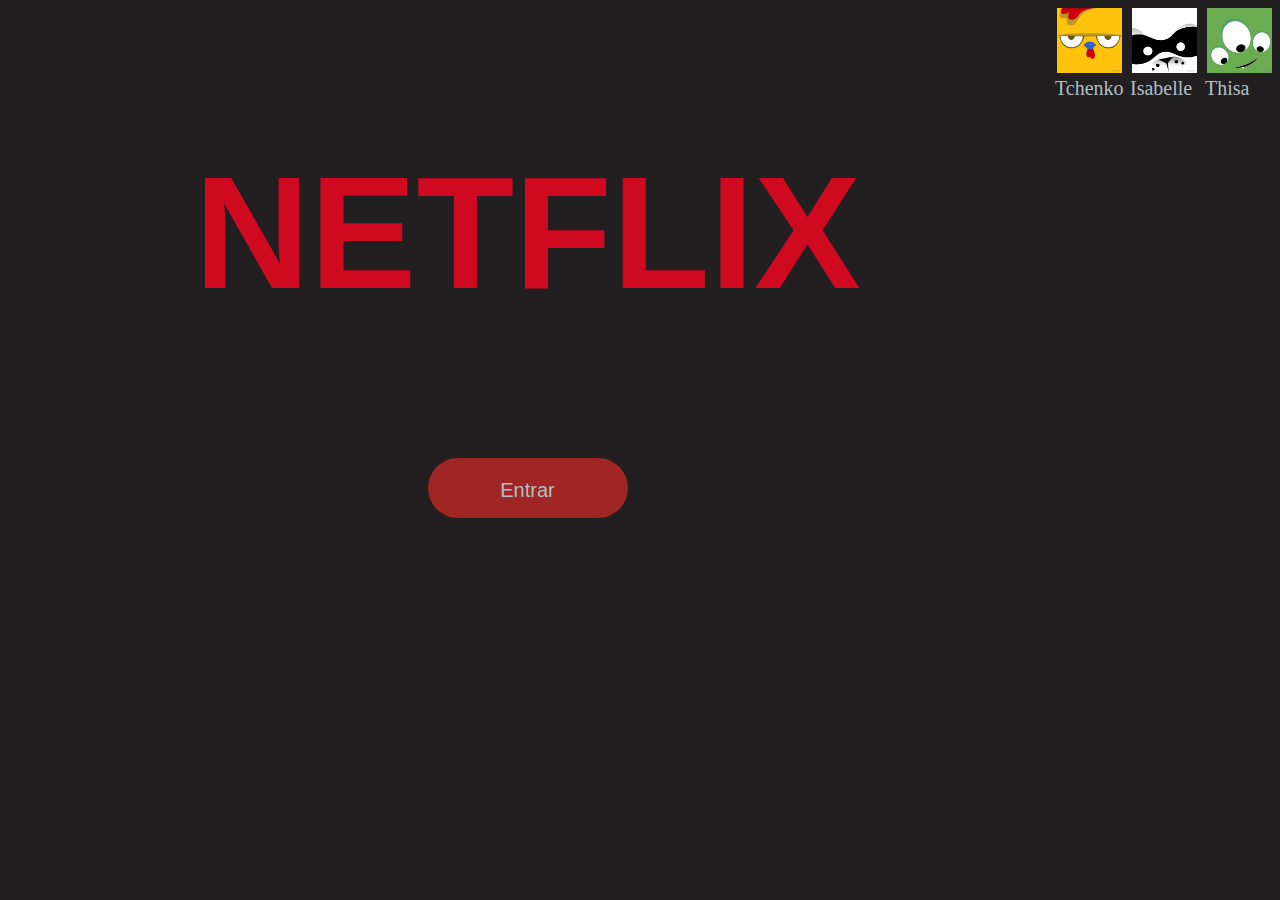
==== login-index.html @ 70eb96e6 "login netflix" ====
<!DOCTYPE html>
<html lang="pt-br">
<head>
    <meta charset="UTF-8">
    <meta http-equiv="X-UA-Compatible" content="IE=edge">
    <meta name="viewport" content="width=device-width, initial-scale=1.0">
    <link rel="stylesheet" href="css/style-login.css">
    <title>Login</title>
</head>
<body>

    <main class="container-fluid IT">
       <a href="#"> <span class="border"><img src="img/login-perfil1.jpeg"><p id="nickname">Tchenko</p></span></a>
       <a href="#"> <span class="border-top"><img src="img/login-perfil2.jpeg"><p id="nickname">Isabelle</p></span></a>
       <a href="#"> <span class="border-end"><img src="img/login-perfil3.jpeg"><p id="nickname">Thisa</p></span></a>
    </main>


    <div class="container-fluid">
        <div class="titulo-login">
            <h2>NETFLIX</h2>
        </div>
        <a href="index.html"><div class="button">
            <button class="botao">
                <p>Entrar</p>
            </button></a>
        </div>
    </div>

</body>
</html>
---- css/style-login.css ----
:root{
    --preto-claro:#211f1f;
    --vermelho:#cf0920;
}
body{
    background:var(--preto-claro);
}
.container-fluid{
    display: flex;
    flex-direction: column;
    align-items: center;
    justify-content: center;
}
.container-fluid h2{
    font-size: 10rem;
    font-family: sans-serif;
    color: var(--vermelho);
}
.container-fluid button{
    height: 60px;
    width: 200px;
    border: none;
    border-radius: 35px;
    background-color:  rgba(214, 39, 39, 0.705);
}
.container-fluid button p{
    color: #b2bec3;
    font-size: 20px;
    font-family: sans-serif;
}
.IT{
    display: flex;
    flex-direction: row;
    position: relative;
    float: right
}
.IT a{
    text-decoration: none;
}
.IT span{
    color: #b2bec3;
    padding: 10px;
}
span img{
    width: 65px;
}
#nickname{
    margin: 0 auto;
    font-size: 20px;
    position: relative;
    left: 8px;
}
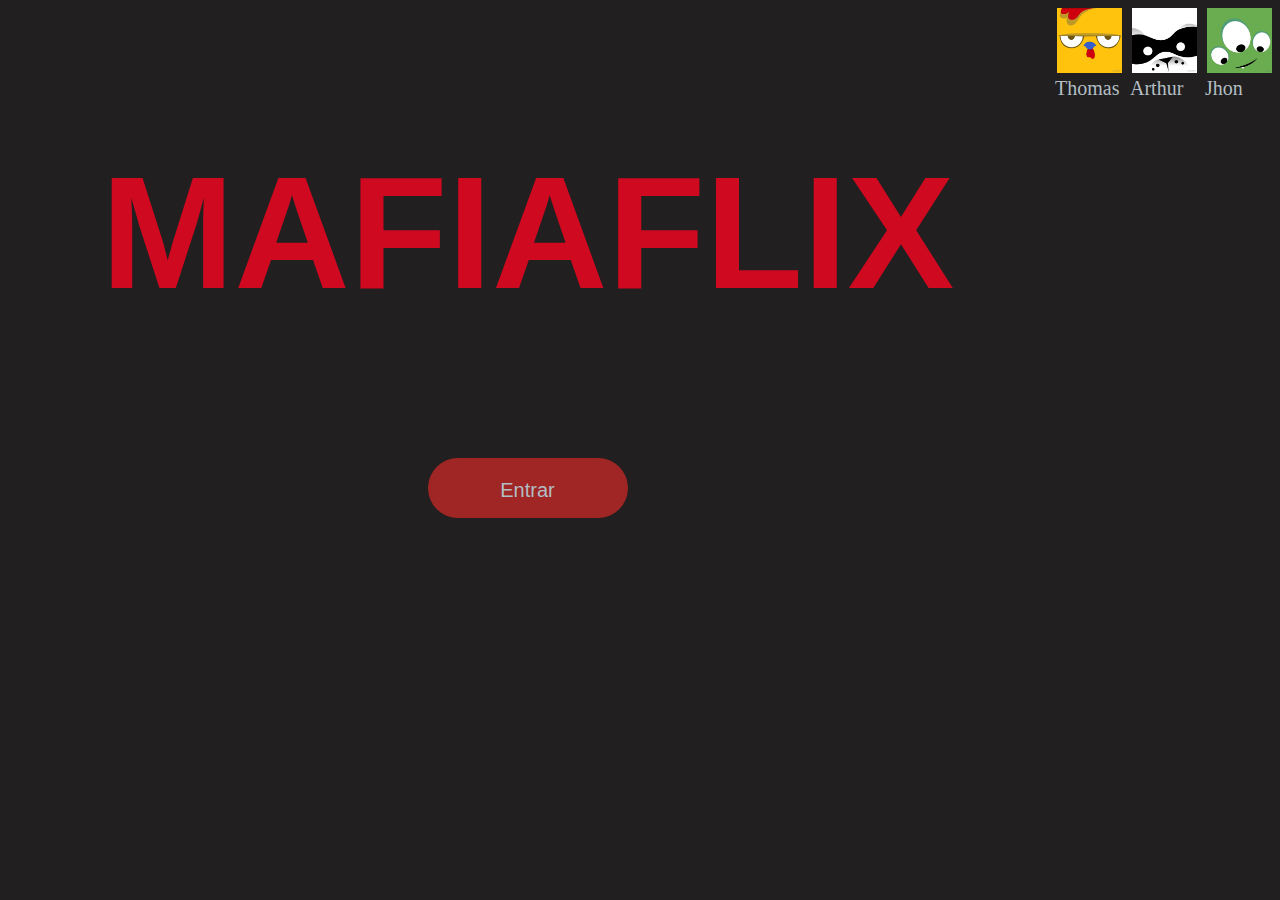
==== commit 3e6e1da4: "mafiaflix" ====
--- a/login-index.html
+++ b/login-index.html
@@ -10,15 +10,15 @@
 <body>
 
     <main class="container-fluid IT">
-       <a href="#"> <span class="border"><img src="img/login-perfil1.jpeg"><p id="nickname">Tchenko</p></span></a>
-       <a href="#"> <span class="border-top"><img src="img/login-perfil2.jpeg"><p id="nickname">Isabelle</p></span></a>
-       <a href="#"> <span class="border-end"><img src="img/login-perfil3.jpeg"><p id="nickname">Thisa</p></span></a>
+       <a href="#"> <span class="border"><img src="img/login-perfil1.jpeg"><p id="nickname">Thomas</p></span></a>
+       <a href="#"> <span class="border-top"><img src="img/login-perfil2.jpeg"><p id="nickname">Arthur</p></span></a>
+       <a href="#"> <span class="border-end"><img src="img/login-perfil3.jpeg"><p id="nickname">Jhon</p></span></a>
     </main>
 
 
     <div class="container-fluid">
         <div class="titulo-login">
-            <h2>NETFLIX</h2>
+            <h2>MAFIAFLIX</h2>
         </div>
         <a href="index.html"><div class="button">
             <button class="botao">
@@ -27,5 +27,6 @@
         </div>
     </div>
 
+
 </body>
 </html>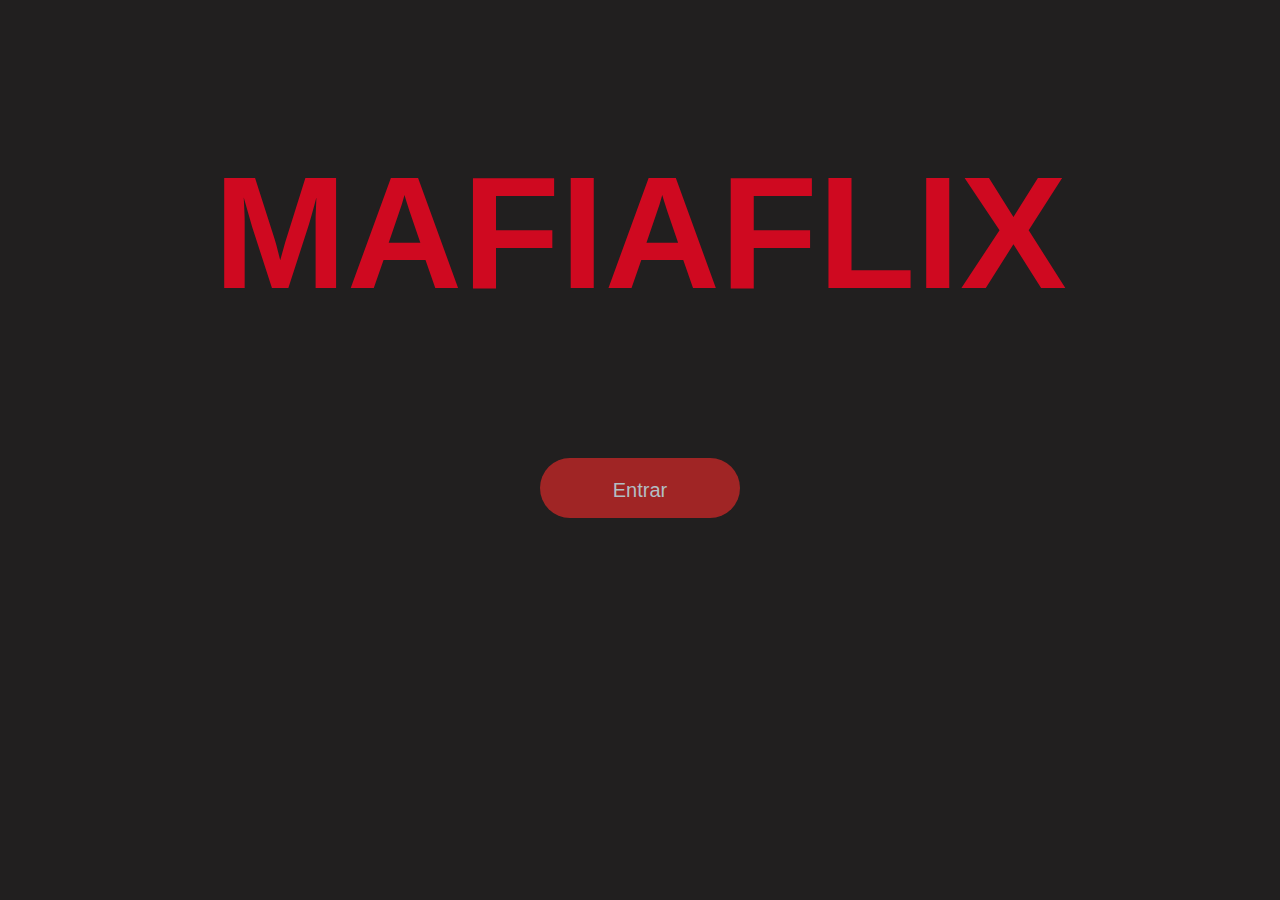
==== commit 2d25ee99: "MAFIAFLIX, series filmes, documetarios" ====
--- a/login-index.html
+++ b/login-index.html
@@ -8,13 +8,6 @@
     <title>Login</title>
 </head>
 <body>
-
-    <main class="container-fluid IT">
-       <a href="#"> <span class="border"><img src="img/login-perfil1.jpeg"><p id="nickname">Thomas</p></span></a>
-       <a href="#"> <span class="border-top"><img src="img/login-perfil2.jpeg"><p id="nickname">Arthur</p></span></a>
-       <a href="#"> <span class="border-end"><img src="img/login-perfil3.jpeg"><p id="nickname">Jhon</p></span></a>
-    </main>
-
 
     <div class="container-fluid">
         <div class="titulo-login">
--- a/css/style-login.css
+++ b/css/style-login.css
@@ -27,26 +27,4 @@
     color: #b2bec3;
     font-size: 20px;
     font-family: sans-serif;
-}
-.IT{
-    display: flex;
-    flex-direction: row;
-    position: relative;
-    float: right
-}
-.IT a{
-    text-decoration: none;
-}
-.IT span{
-    color: #b2bec3;
-    padding: 10px;
-}
-span img{
-    width: 65px;
-}
-#nickname{
-    margin: 0 auto;
-    font-size: 20px;
-    position: relative;
-    left: 8px;
 }